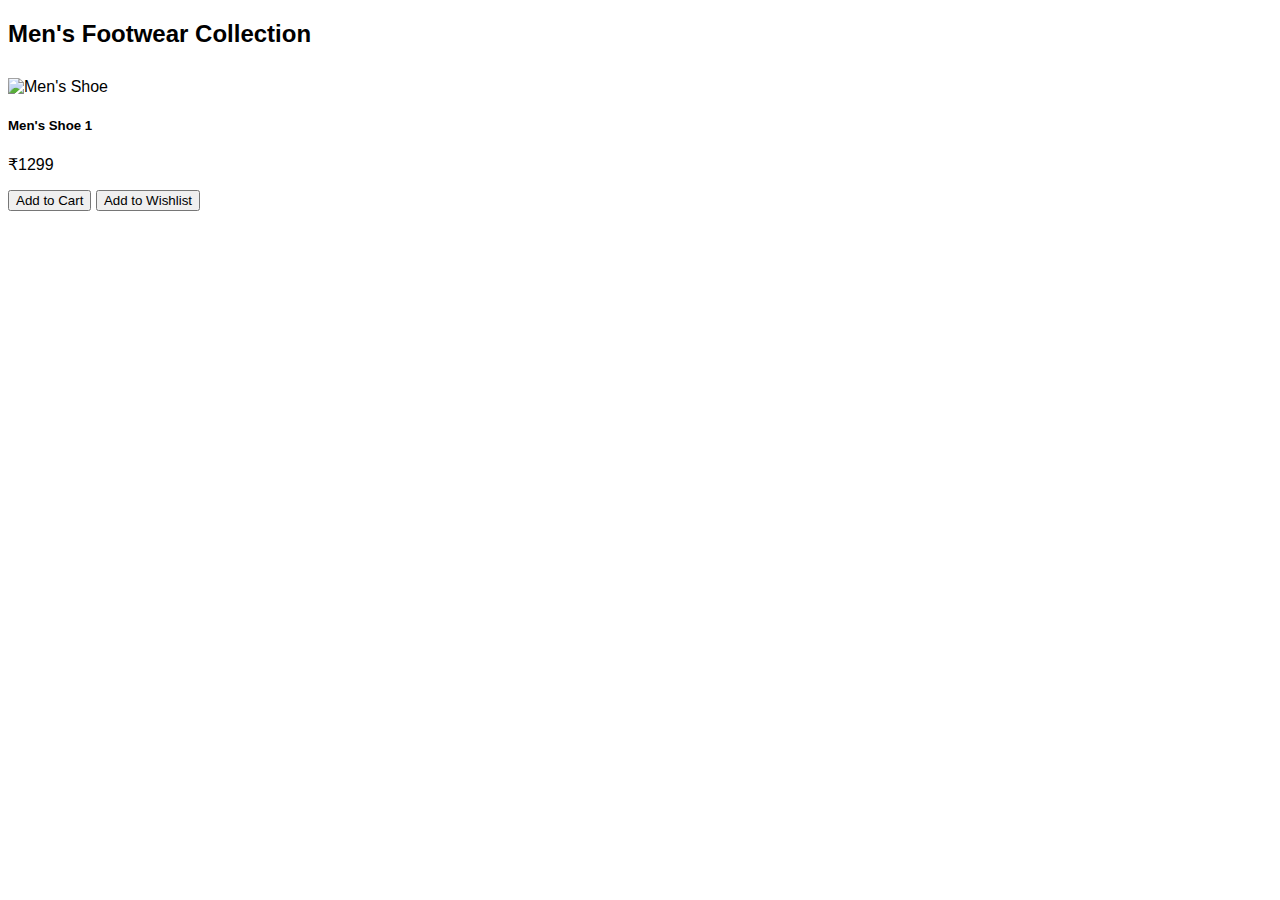
==== Shubhsairaj Internship/kids.html @ e80a2324 "Add files via upload" ====
<!DOCTYPE html>
<html lang="en">

<head>
    <meta charset="UTF-8">
    <meta name="viewport" content="width=device-width, initial-scale=1.0">
    <title>Men's Footwear - New Bharat Footwear</title>
    <link rel="stylesheet" href="styles.css">
    <link rel="stylesheet" href="styles.min.css">
    <link rel="stylesheet"
        href="https://cdnjs.cloudflare.com/ajax/libs/bootstrap-icons/1.5.0/font/bootstrap-icons.min.css">
    <link href="https://cdn.jsdelivr.net/npm/bootstrap@5.0.2/dist/css/bootstrap.min.css" rel="stylesheet"
        integrity="sha384-EVSTQN3/azprG1Anm3QDgpJLIm9Nao0Yz1ztcQTwFspd3yD65VohhpuuCOmLASjC" crossorigin="anonymous">

</head>

<body>
    <div class="container mt-5">
        <h2>Men's Footwear Collection</h2>
        <div class="product-grid">
            <div class="card product-card">
                <img src="https://example.com/mens-shoe1.jpg" class="card-img-top" alt="Men's Shoe">
                <div class="card-body">
                    <h5 class="card-title">Men's Shoe 1</h5>
                    <p class="card-text">₹1299</p>
                    <button class="btn btn-primary add-to-cart">Add to Cart</button>
                    <button class="btn btn-outline-secondary add-to-wishlist">Add to Wishlist</button>
                </div>
            </div>
            <!-- Repeat as necessary for more products -->
        </div>
    </div>

    <script>
        $(document).ready(function() {
            $('.add-to-cart').on('click', function() {
                const productName = $(this).closest('.card-body').find('.card-title').text();
                alert(`${productName} added to cart!`);
                // Logic to add to cart can be added here
            });

            $('.add-to-wishlist').on('click', function() {
                const productName = $(this).closest('.card-body').find('.card-title').text();
                alert(`${productName} added to wishlist!`);
                // Logic to add to wishlist can be added here
            });
        });
    </script>
    <script src="https://cdn.jsdelivr.net/npm/@popperjs/core@2.11.6/dist/umd/popper.min.js"
    integrity="sha384-oBqDVmMz4fnFO9gybBZn5J2erMfMX6fYzg7BdomV27EKPF4l0eXjjkz5zs0ajpGc"
    crossorigin="anonymous"></script>
<script src="https://cdn.jsdelivr.net/npm/bootstrap@5.0.2/dist/js/bootstrap.min.js"
    integrity="sha384-cVKIPhGuktpGsORN7LgfW4lAZGJerl4O3oBtKLDzZqqIVT8S4GFsyjH55z0I2Hrt"
    crossorigin="anonymous"></script>
<script src="scripts.min.js"></script>
<script src="script.js"></script>
</body>

</html>
---- Shubhsairaj Internship/styles.css ----
body {
    font-family: Arial, sans-serif;
    font-size: 16px;
    color: #000000;
    background-color: #ffffff;
}

.navbar-dark {
    background-color: #343a40;
    color: #ffffff;
}

.nav-link {
    color: #ffffff;
    transition: color 0.3s ease;
}

.nav-link:hover {
    color: #ff6347;
}

.product-card img {
    height: 250px;
    object-fit: cover;
    transition: transform 0.3s ease-in-out;
}

.product-card img:hover {
    transform: scale(1.05);
}

.product-grid {
    display: grid;
    grid-template-columns: repeat(auto-fill, minmax(250px, 1fr));
    gap: 20px;
    margin: 30px 0;
}

.card {
    transition: box-shadow 0.3s ease-in-out;
}

.card:hover {
    box-shadow: 0px 8px 15px rgba(0, 0, 0, 0.2);
}

.disabled-link {
    pointer-events: none;
}

.navbar {
    margin-bottom: 30px;
}

.navbar-brand h1 {
    font-size: 2rem;
    margin: 0;
    text-align: center;
    font-weight: bold;
    letter-spacing: 1px;
}

.fixed-top-bar {
    background-color: #f8f9fa;
    padding: 10px 0;
    border-bottom: 1px solid #ddd;
}

.fixed-top-bar a {
    text-decoration: none;
    font-weight: 500;
}

.input-group .form-control {
    border: none;
    border-radius: 0;
}

.input-group .btn-outline-light {
    border: none;
    background-color: rgba(255, 255, 255, 0.1);
}

.input-group .btn-outline-light:hover {
    background-color: rgba(255, 255, 255, 0.3);
}

.nav-item i {
    margin-right: 8px;
}

@media (max-width: 992px) {
    #searchForm {
        display: block !important;
        margin-top: 15px;
    }
}

.btn-primary:hover {
    background-color: #ff6347;
    border-color: #ff6347;
}

.btn-outline-secondary:hover {
    color: white;
    background-color: #6c757d;
}

.fixed-top-bar .col-lg-3 {
    text-align: center;
}

.product-card .btn {
    transition: background-color 0.3s ease, color 0.3s ease;
}
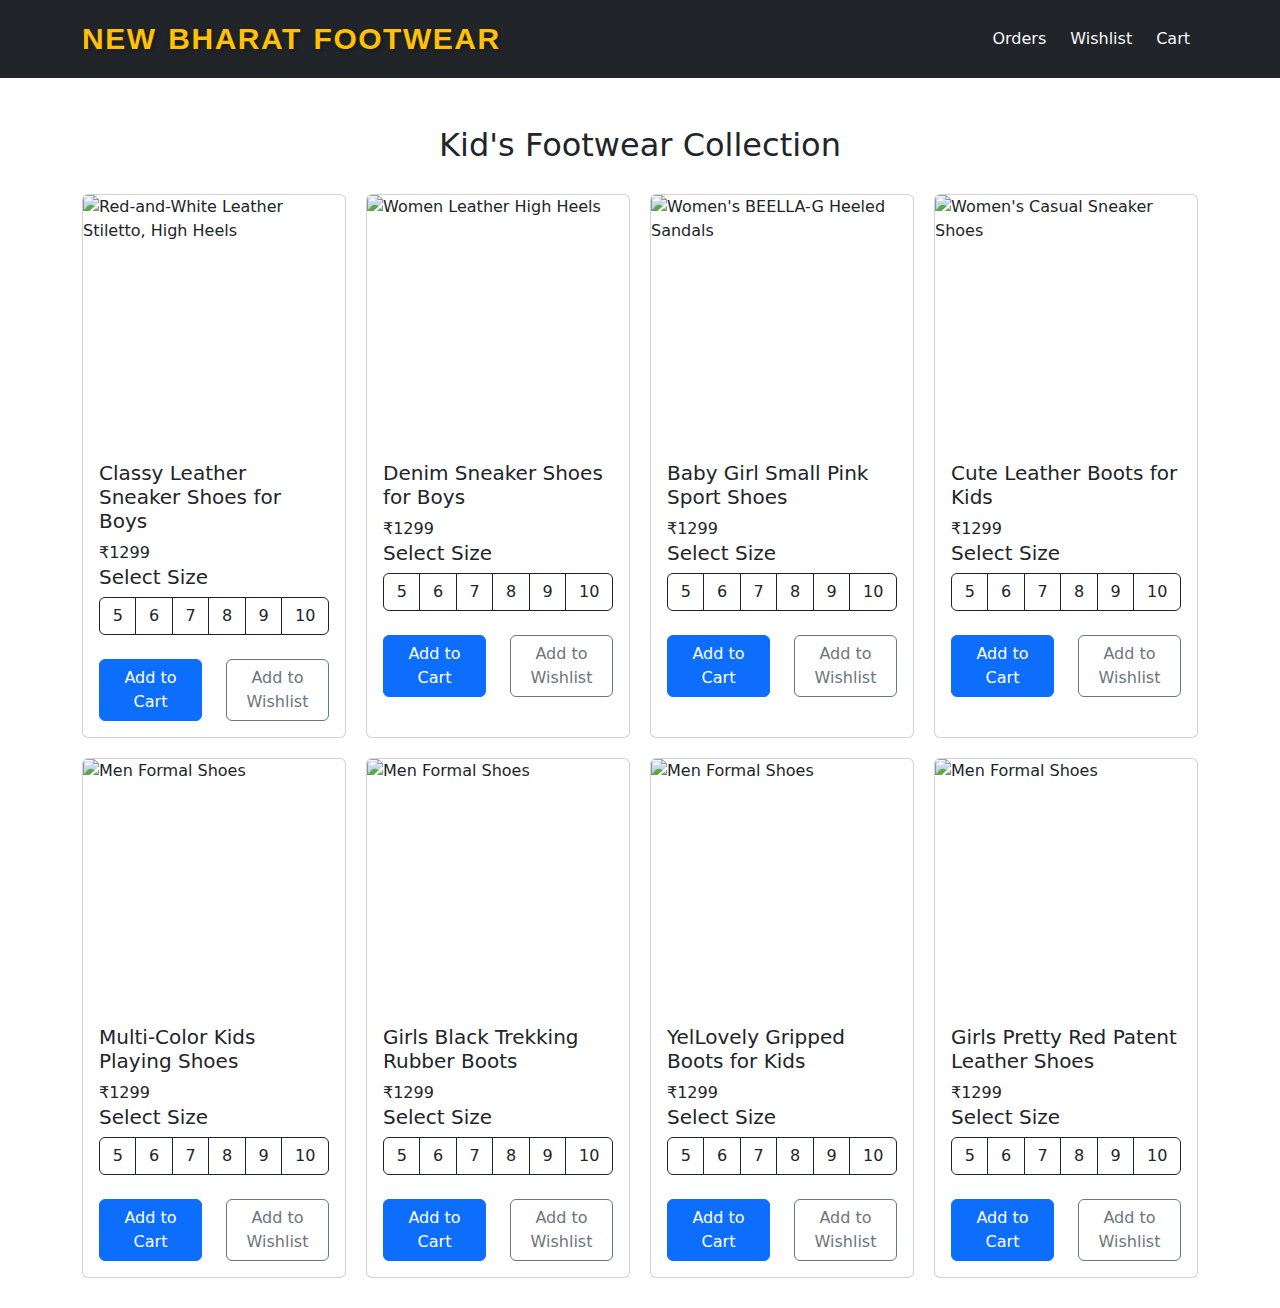
==== commit 823c4ad9: "Add files via upload" ====
--- a/Shubhsairaj Internship/kids.html
+++ b/Shubhsairaj Internship/kids.html
@@ -5,55 +5,326 @@
     <meta charset="UTF-8">
     <meta name="viewport" content="width=device-width, initial-scale=1.0">
     <title>Men's Footwear - New Bharat Footwear</title>
-    <link rel="stylesheet" href="styles.css">
-    <link rel="stylesheet" href="styles.min.css">
+    <link href="styles.css" rel="stylesheet">
+    <link href="styles.min.css" rel="stylesheet">
+    <link href="https://cdn.jsdelivr.net/npm/bootstrap@5.1.3/dist/css/bootstrap.min.css" rel="stylesheet">
+    <script src="https://cdn.jsdelivr.net/npm/bootstrap@5.1.3/dist/js/bootstrap.bundle.min.js"></script>
+    <link href="https://cdn.jsdelivr.net/npm/bootstrap@5.0.2/dist/css/bootstrap.min.css" rel="stylesheet"
+        crossorigin="anonymous">
     <link rel="stylesheet"
         href="https://cdnjs.cloudflare.com/ajax/libs/bootstrap-icons/1.5.0/font/bootstrap-icons.min.css">
-    <link href="https://cdn.jsdelivr.net/npm/bootstrap@5.0.2/dist/css/bootstrap.min.css" rel="stylesheet"
-        integrity="sha384-EVSTQN3/azprG1Anm3QDgpJLIm9Nao0Yz1ztcQTwFspd3yD65VohhpuuCOmLASjC" crossorigin="anonymous">
-
+    <script src="https://code.jquery.com/jquery-3.6.0.min.js"></script>
+    <script src="https://cdn.jsdelivr.net/npm/@popperjs/core@2.11.6/dist/umd/popper.min.js"
+        integrity="sha384-oBqDVmMz4fnFO9gybBZn5J2erMfMX6fYzg7BdomV27EKPF4l0eXjjkz5zs0ajpGc"
+        crossorigin="anonymous"></script>
+    <script src="https://cdn.jsdelivr.net/npm/bootstrap@5.0.2/dist/js/bootstrap.min.js"
+        integrity="sha384-cVKIPhGuktpGsORN7LgfW4lAZGJerl4O3oBtKLDzZqqIVT8S4GFsyjH55z0I2Hrt"
+        crossorigin="anonymous"></script>
+    <script src="script.js"></script>
+    <script src="scripts.min.js"></script>
 </head>
 
 <body>
+    <section>
+        <nav class="navbar navbar-expand-lg navbar-dark bg-dark py-3">
+            <div class="container d-flex justify-content-between align-items-center">
+                <a class="navbar-brand" href="index.html">
+                    <h1 style="
+    font-family: 'Arial Black', 'Arial Bold', Gadget, sans-serif;
+    font-size: 30px;
+    letter-spacing: 1.5px;
+    word-spacing: 2px;
+    color: #ffc107;
+    font-weight: 900;
+    text-shadow: 2px 2px 4px rgba(0, 0, 0, 0.3);
+    font-style: normal;
+    text-transform: uppercase;">New Bharat Footwear</h1>
+
+                </a>
+                <!-- Toggler for mobile view -->
+                <button class="navbar-toggler ms-auto" type="button" data-bs-toggle="collapse"
+                    data-bs-target="#navbarNav" aria-controls="navbarNav" aria-expanded="false"
+                    aria-label="Toggle navigation">
+                    <span class="navbar-toggler-icon"></span>
+                </button>
+                <!-- Search form (hidden on small screens) -->
+                <!-- <form id="searchForm" action="/search" method="get" class="d-none d-lg-block ms-auto me-3">
+                    <div class="input-group">
+                        <input type="search" class="form-control rounded-start" name="query" placeholder="Search..."
+                            aria-label="Search">
+                        <button class="btn btn-outline-light" type="submit"><i class="bi bi-search"></i></button>
+                    </div>
+                </form> -->
+                <!-- Collapsible menu for mobile view -->
+                <div class="collapse navbar-collapse" id="navbarNav">
+                    <ul class="navbar-nav ms-auto">
+                        <!-- <li class="nav-item">
+                            <a class="nav-link text-light" href="login.html"><i class="bi bi-box-arrow-in-right"></i>
+                                Login</a>
+                        </li> -->
+                        <li class="nav-item">
+                            <a class="nav-link text-light" href="orders.html"><i class="bi bi-bag-check"></i> Orders</a>
+                        </li>
+                        <li class="nav-item">
+                            <a class="nav-link  text-light" href="wishlist.html"><i class="bi bi-heart"></i>
+                                Wishlist</a>
+                        </li>
+                        <li class="nav-item">
+                            <a class="nav-link text-light" href="cart.html"><i class="bi bi-cart-plus"></i> Cart</a>
+                        </li>
+                    </ul>
+                </div>
+            </div>
+        </nav>
+    </section>
+
+
     <div class="container mt-5">
-        <h2>Men's Footwear Collection</h2>
+        <h2 class="text-center">Kid's Footwear Collection</h2>
         <div class="product-grid">
-            <div class="card product-card">
-                <img src="https://example.com/mens-shoe1.jpg" class="card-img-top" alt="Men's Shoe">
-                <div class="card-body">
-                    <h5 class="card-title">Men's Shoe 1</h5>
-                    <p class="card-text">₹1299</p>
-                    <button class="btn btn-primary add-to-cart">Add to Cart</button>
-                    <button class="btn btn-outline-secondary add-to-wishlist">Add to Wishlist</button>
-                </div>
-            </div>
-            <!-- Repeat as necessary for more products -->
+            <!-- Sample Product 1 -->
+            <div class="card product-card">
+                <img src="https://media.istockphoto.com/id/518868426/photo/new-sneakers-on-boys-feet.jpg?s=612x612&w=0&k=20&c=GSlpksRijdwFfVRvIL8LZkkwmlKUgLPduQ8Y8HTzQIo="
+                    class="card-img-top" alt="Red-and-White Leather Stiletto, High Heels ">
+                <div class="card-body">
+                    <h5 class="card-title">Classy Leather Sneaker Shoes for Boys</h5>
+                    <div class="row">
+                        <p class="card-text col-lg-8 col-md-8 col-sm-8">₹1299</p>
+                    </div>
+                    <h5>Select Size</h5>
+                    <div class="btn-group col-md-12 col-lg-12 col-sm-12" role="group">
+                        <button type="button" class="btn border-dark size-btn" data-size="5">5</button>
+                        <button type="button" class="btn border-dark size-btn" data-size="6">6</button>
+                        <button type="button" class="btn border-dark size-btn" data-size="7">7</button>
+                        <button type="button" class="btn border-dark size-btn" data-size="8">8</button>
+                        <button type="button" class="btn border-dark size-btn" data-size="9">9</button>
+                        <button type="button" class="btn border-dark size-btn" data-size="10">10</button>
+                    </div><br><br>
+                    <div class="row">
+                        <div class="col-md-6 col-lg-6 col-sm-6">
+                            <button class="btn btn-primary add-to-cart" aria-label="Add to Cart"><i
+                                    class="bi bi-cart-plus"></i> Add to Cart</button>
+                        </div>
+                        <div class="col-md-6 col-lg-6 col-sm-6">
+                            <button class="btn btn-outline-secondary add-to-wishlist" aria-label="Add to Wishlist"><i
+                                    class="bi bi-heart"></i> Add to Wishlist</button>
+                        </div>
+                    </div>
+                </div>
+            </div>
+            <div class="card product-card">
+                <img src="https://media.istockphoto.com/id/1204009732/photo/baby-sneakers.jpg?s=612x612&w=0&k=20&c=NZS-R7fOmKEwQmK6nU99GxZoha_kxcjNTrxVdQzNqdo="
+                    class="card-img-top" alt="Women Leather High Heels">
+                <div class="card-body">
+                    <h5 class="card-title">Denim Sneaker Shoes for Boys</h5>
+                    <div class="row">
+                        <p class="card-text col-lg-8">₹1299</p>
+                    </div>
+                    <h5>Select Size</h5>
+                    <div class="btn-group col-md-12 col-lg-12 col-sm-12" role="group">
+                        <button type="button" class="btn border-dark size-btn" data-size="5">5</button>
+                        <button type="button" class="btn border-dark size-btn" data-size="6">6</button>
+                        <button type="button" class="btn border-dark size-btn" data-size="7">7</button>
+                        <button type="button" class="btn border-dark size-btn" data-size="8">8</button>
+                        <button type="button" class="btn border-dark size-btn" data-size="9">9</button>
+                        <button type="button" class="btn border-dark size-btn" data-size="10">10</button>
+                    </div><br><br>
+                    <div class="row">
+                        <div class="col-md-6 col-lg-6 col-sm-6">
+                            <button class="btn btn-primary add-to-cart" aria-label="Add to Cart"><i
+                                    class="bi bi-cart-plus"></i> Add to Cart</button>
+                        </div>
+                        <div class="col-md-6 col-lg-6 col-sm-6">
+                            <button class="btn btn-outline-secondary add-to-wishlist" aria-label="Add to Wishlist"><i
+                                    class="bi bi-heart"></i> Add to Wishlist</button>
+                        </div>
+                    </div>
+                </div>
+            </div>
+            <div class="card product-card">
+                <img src="https://media.istockphoto.com/id/926424240/photo/baby-girl-small-pink-sport-shoes-isolated-on-white-background.jpg?s=612x612&w=0&k=20&c=vhUrkDhxKGSjVP9NZCdrOJVQg7W1ny6H40ge_dVvfKQ="
+                    class="card-img-top" alt="Women's BEELLA-G Heeled Sandals">
+                <div class="card-body">
+                    <h5 class="card-title">Baby Girl Small Pink Sport Shoes</h5>
+                    <div class="row">
+                        <p class="card-text col-lg-8">₹1299</p>
+                    </div>
+                    <h5>Select Size</h5>
+                    <div class="btn-group col-md-12 col-lg-12 col-sm-12" role="group">
+                        <button type="button" class="btn border-dark size-btn" data-size="5">5</button>
+                        <button type="button" class="btn border-dark size-btn" data-size="6">6</button>
+                        <button type="button" class="btn border-dark size-btn" data-size="7">7</button>
+                        <button type="button" class="btn border-dark size-btn" data-size="8">8</button>
+                        <button type="button" class="btn border-dark size-btn" data-size="9">9</button>
+                        <button type="button" class="btn border-dark size-btn" data-size="10">10</button>
+                    </div><br><br>
+                    <div class="row">
+                        <div class="col-md-6 col-lg-6 col-sm-6">
+                            <button class="btn btn-primary add-to-cart" aria-label="Add to Cart"><i
+                                    class="bi bi-cart-plus"></i> Add to Cart</button>
+                        </div>
+                        <div class="col-md-6 col-lg-6 col-sm-6">
+                            <button class="btn btn-outline-secondary add-to-wishlist" aria-label="Add to Wishlist"><i
+                                    class="bi bi-heart"></i> Add to Wishlist</button>
+                        </div>
+                    </div>
+                </div>
+            </div>
+            <div class="card product-card">
+                <img src="https://media.istockphoto.com/id/1288119800/photo/family-enjoying-nature.jpg?s=612x612&w=0&k=20&c=vBXEtR97aHQpGBG0rOywthQj8OxlpLrYZj8QkwzOjQs="
+                    class="card-img-top" alt="Women's Casual Sneaker Shoes">
+                <div class="card-body">
+                    <h5 class="card-title">Cute Leather Boots for Kids</h5>
+                    <div class="row">
+                        <p class="card-text col-lg-8">₹1299</p>
+                    </div>
+                    <h5>Select Size</h5>
+                    <div class="btn-group col-md-12 col-lg-12 col-sm-12" role="group">
+                        <button type="button" class="btn border-dark size-btn" data-size="5">5</button>
+                        <button type="button" class="btn border-dark size-btn" data-size="6">6</button>
+                        <button type="button" class="btn border-dark size-btn" data-size="7">7</button>
+                        <button type="button" class="btn border-dark size-btn" data-size="8">8</button>
+                        <button type="button" class="btn border-dark size-btn" data-size="9">9</button>
+                        <button type="button" class="btn border-dark size-btn" data-size="10">10</button>
+                    </div><br><br>
+                    <div class="row">
+                        <div class="col-md-6 col-lg-6 col-sm-6">
+                            <button class="btn btn-primary add-to-cart" aria-label="Add to Cart"><i
+                                    class="bi bi-cart-plus"></i> Add to Cart</button>
+                        </div>
+                        <div class="col-md-6 col-lg-6 col-sm-6">
+                            <button class="btn btn-outline-secondary add-to-wishlist" aria-label="Add to Wishlist"><i
+                                    class="bi bi-heart"></i> Add to Wishlist</button>
+                        </div>
+                    </div>
+                </div>
+            </div>
+            <div class="card product-card">
+                <img src="https://media.istockphoto.com/id/1147498895/photo/colorful-kid-shoes-on-isolated-white-background.jpg?s=612x612&w=0&k=20&c=LBH0lvXSCyGxgRNIhk-jJNkt-JklK9QodCSYq6EM5bg="
+                    class="card-img-top" alt="Men Formal Shoes">
+                <div class="card-body">
+                    <h5 class="card-title">Multi-Color Kids Playing Shoes</h5>
+                    <div class="row">
+                        <p class="card-text col-lg-8">₹1299</p>
+                    </div>
+                    <h5>Select Size</h5>
+                    <div class="btn-group col-md-12 col-lg-12 col-sm-12" role="group">
+                        <button type="button" class="btn border-dark size-btn" data-size="5">5</button>
+                        <button type="button" class="btn border-dark size-btn" data-size="6">6</button>
+                        <button type="button" class="btn border-dark size-btn" data-size="7">7</button>
+                        <button type="button" class="btn border-dark size-btn" data-size="8">8</button>
+                        <button type="button" class="btn border-dark size-btn" data-size="9">9</button>
+                        <button type="button" class="btn border-dark size-btn" data-size="10">10</button>
+                    </div><br><br>
+                    <div class="row">
+                        <div class="col-md-6 col-lg-6 col-sm-6">
+                            <button class="btn btn-primary add-to-cart" aria-label="Add to Cart"><i
+                                    class="bi bi-cart-plus"></i> Add to Cart</button>
+                        </div>
+                        <div class="col-md-6 col-lg-6 col-sm-6">
+                            <button class="btn btn-outline-secondary add-to-wishlist" aria-label="Add to Wishlist"><i
+                                    class="bi bi-heart"></i> Add to Wishlist</button>
+                        </div>
+                    </div>
+                </div>
+            </div>
+            <div class="card product-card">
+                <img src="https://media.istockphoto.com/id/1281252648/photo/childs-feet-while-walking-in-the-autumn-park.jpg?s=612x612&w=0&k=20&c=bT1Ep0BRn31LHYSgoQHb9CN1wLptjZGhn8W43gy6KOU="
+                    class="card-img-top" alt="Men Formal Shoes">
+                <div class="card-body">
+                    <h5 class="card-title">Girls Black Trekking Rubber Boots</h5>
+                    <div class="row">
+                        <p class="card-text col-lg-8">₹1299</p>
+                    </div>
+                    <h5>Select Size</h5>
+                    <div class="btn-group col-md-12 col-lg-12 col-sm-12" role="group">
+                        <button type="button" class="btn border-dark size-btn" data-size="5">5</button>
+                        <button type="button" class="btn border-dark size-btn" data-size="6">6</button>
+                        <button type="button" class="btn border-dark size-btn" data-size="7">7</button>
+                        <button type="button" class="btn border-dark size-btn" data-size="8">8</button>
+                        <button type="button" class="btn border-dark size-btn" data-size="9">9</button>
+                        <button type="button" class="btn border-dark size-btn" data-size="10">10</button>
+                    </div><br><br>
+                    <div class="row">
+                        <div class="col-md-6 col-lg-6 col-sm-6">
+                            <button class="btn btn-primary add-to-cart" aria-label="Add to Cart"><i
+                                    class="bi bi-cart-plus"></i> Add to Cart</button>
+                        </div>
+                        <div class="col-md-6 col-lg-6 col-sm-6">
+                            <button class="btn btn-outline-secondary add-to-wishlist" aria-label="Add to Wishlist"><i
+                                    class="bi bi-heart"></i> Add to Wishlist</button>
+                        </div>
+                    </div>
+                </div>
+            </div>
+            <div class="card product-card">
+                <img src="https://media.istockphoto.com/id/860889410/photo/little-boy-legs-on-playground.jpg?s=612x612&w=0&k=20&c=lg4mmR1coWEOT3RPHAYCYvwJH9KGG_FxM6DhoVCia8Q="
+                    class="card-img-top" alt="Men Formal Shoes">
+                <div class="card-body">
+                    <h5 class="card-title">YelLovely Gripped Boots for Kids</h5>
+                    <div class="row">
+                        <p class="card-text col-lg-8">₹1299</p>
+                    </div>
+                    <h5>Select Size</h5>
+                    <div class="btn-group col-md-12 col-lg-12 col-sm-12" role="group">
+                        <button type="button" class="btn border-dark size-btn" data-size="5">5</button>
+                        <button type="button" class="btn border-dark size-btn" data-size="6">6</button>
+                        <button type="button" class="btn border-dark size-btn" data-size="7">7</button>
+                        <button type="button" class="btn border-dark size-btn" data-size="8">8</button>
+                        <button type="button" class="btn border-dark size-btn" data-size="9">9</button>
+                        <button type="button" class="btn border-dark size-btn" data-size="10">10</button>
+                    </div><br><br>
+                    <div class="row">
+                        <div class="col-md-6 col-lg-6 col-sm-6">
+                            <button class="btn btn-primary add-to-cart" aria-label="Add to Cart"><i
+                                    class="bi bi-cart-plus"></i> Add to Cart</button>
+                        </div>
+                        <div class="col-md-6 col-lg-6 col-sm-6">
+                            <button class="btn btn-outline-secondary add-to-wishlist" aria-label="Add to Wishlist"><i
+                                    class="bi bi-heart"></i> Add to Wishlist</button>
+                        </div>
+                    </div>
+                </div>
+            </div>
+            <div class="card product-card">
+                <img src="https://media.istockphoto.com/id/626089618/photo/red-patent-leather-childrens-shoe-on-a-white-background.jpg?s=612x612&w=0&k=20&c=JBjAkuY9WrBIY0vsXDeNXeWEGc8NlFXoBoGdeo9evvQ="
+                    class="card-img-top" alt="Men Formal Shoes">
+                <div class="card-body">
+                    <h5 class="card-title">Girls Pretty Red Patent Leather Shoes</h5>
+                    <div class="row">
+                        <p class="card-text col-lg-8">₹1299</p>
+                    </div>
+                    <h5>Select Size</h5>
+                    <div class="btn-group col-md-12 col-lg-12 col-sm-12" role="group">
+                        <button type="button" class="btn border-dark size-btn" data-size="5">5</button>
+                        <button type="button" class="btn border-dark size-btn" data-size="6">6</button>
+                        <button type="button" class="btn border-dark size-btn" data-size="7">7</button>
+                        <button type="button" class="btn border-dark size-btn" data-size="8">8</button>
+                        <button type="button" class="btn border-dark size-btn" data-size="9">9</button>
+                        <button type="button" class="btn border-dark size-btn" data-size="10">10</button>
+                    </div><br><br>
+                    <div class="row" role="group">
+                        <div class="col-md-6 col-lg-6 col-sm-6">
+                            <button class="btn btn-primary add-to-cart" aria-label="Add to Cart"><i
+                                    class="bi bi-cart-plus"></i> Add to Cart</button>
+                        </div>
+                        <div class="col-md-6 col-lg-6 col-sm-6">
+                            <button class="btn btn-outline-secondary add-to-wishlist" aria-label="Add to Wishlist"><i
+                                    class="bi bi-heart"></i> Add to Wishlist</button>
+                        </div>
+                    </div>
+                </div>
+            </div>
         </div>
     </div>
 
-    <script>
-        $(document).ready(function() {
-            $('.add-to-cart').on('click', function() {
-                const productName = $(this).closest('.card-body').find('.card-title').text();
-                alert(`${productName} added to cart!`);
-                // Logic to add to cart can be added here
-            });
-
-            $('.add-to-wishlist').on('click', function() {
-                const productName = $(this).closest('.card-body').find('.card-title').text();
-                alert(`${productName} added to wishlist!`);
-                // Logic to add to wishlist can be added here
-            });
-        });
-    </script>
-    <script src="https://cdn.jsdelivr.net/npm/@popperjs/core@2.11.6/dist/umd/popper.min.js"
-    integrity="sha384-oBqDVmMz4fnFO9gybBZn5J2erMfMX6fYzg7BdomV27EKPF4l0eXjjkz5zs0ajpGc"
-    crossorigin="anonymous"></script>
-<script src="https://cdn.jsdelivr.net/npm/bootstrap@5.0.2/dist/js/bootstrap.min.js"
-    integrity="sha384-cVKIPhGuktpGsORN7LgfW4lAZGJerl4O3oBtKLDzZqqIVT8S4GFsyjH55z0I2Hrt"
-    crossorigin="anonymous"></script>
-<script src="scripts.min.js"></script>
-<script src="script.js"></script>
+
+    <style>
+            .selected-size {
+            background-color: #ff3907;
+            color: #fff;
+        }
+    </style>
 </body>
 
-</html>
+</html>--- a/Shubhsairaj Internship/styles.css
+++ b/Shubhsairaj Internship/styles.css
@@ -113,3 +113,4 @@
 .product-card .btn {
     transition: background-color 0.3s ease, color 0.3s ease;
 }
+
